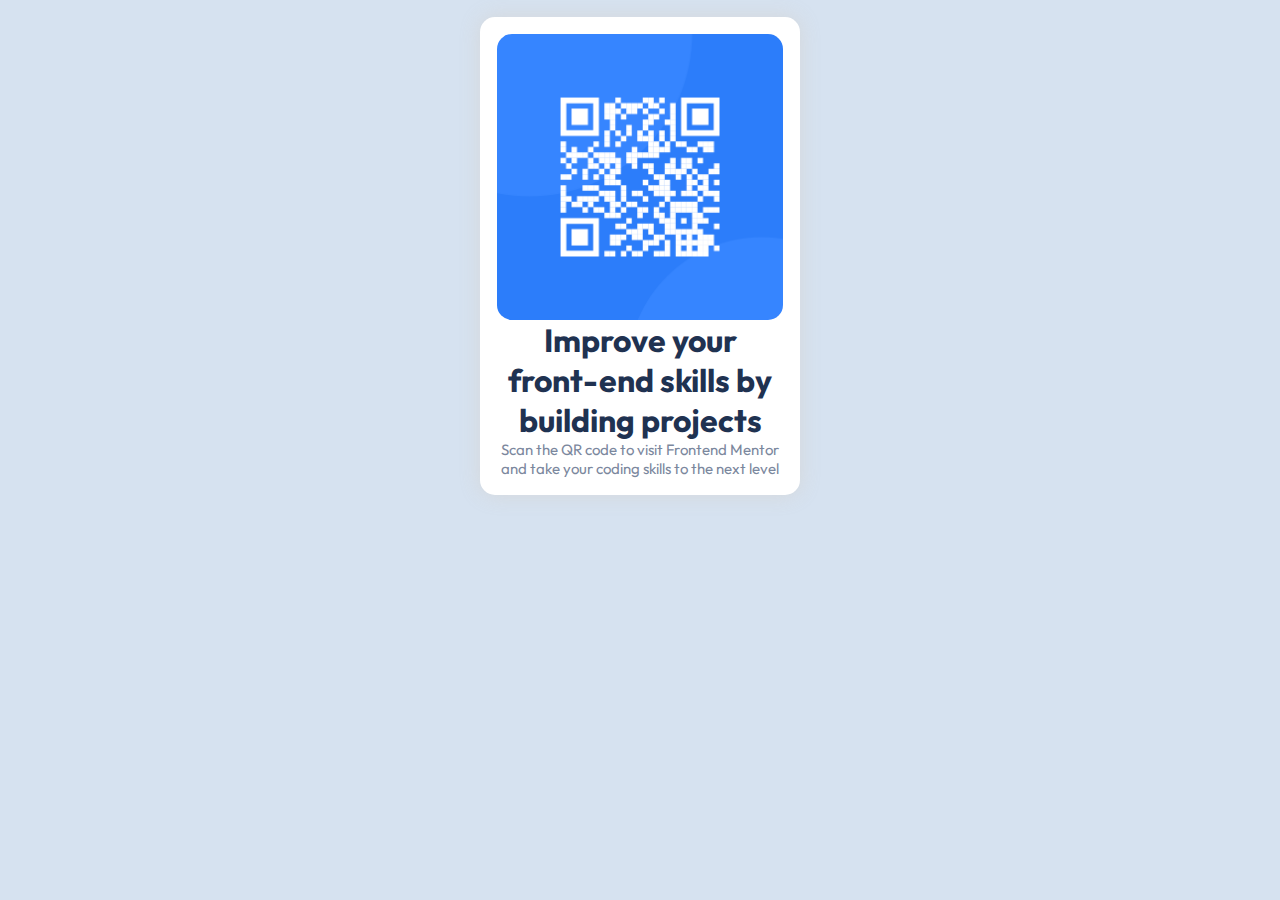
==== qr-code-component-main/index.html @ d6944c2d "Add files via upload" ====
<!DOCTYPE html>
<html lang="en">

<head>
  <meta charset="UTF-8">
  <meta name="viewport" content="width=device-width, initial-scale=1.0"> <!-- displays site properly based on user's device -->
  <meta name="description" content="Solution to the QR Code Component Challenge on Frontend Mentor">

  <link rel="icon" type="image/png" sizes="32x32" href="./images/favicon-32x32.png">
  <link rel="stylesheet" href="style.css">

  <title>Frontend Mentor | QR code component</title>

</head>

<body>
  <main>
    <img src="images/image-qr-code.png" alt="qr-code-image" height="300" width="300">
    <div>
    <h1>Improve your front-end skills by building projects</h1>
    <p>Scan the QR code to visit Frontend Mentor and take your coding skills to the next level</p>
  </div>
  </main>

  <!-- <div class="attribution">
    Challenge by <a href="https://www.frontendmentor.io?ref=challenge" target="_blank">Frontend Mentor</a>.
    Coded by <a href="https://github.com/AminaAsif9">Ammy</a>.
  </div> -->
</body>

</html>
---- qr-code-component-main/style.css ----
@import url('https://fonts.googleapis.com/css2?family=Outfit:wght@400;700&display=swap');
*{
    margin: 0;
    padding: 0;
    box-sizing: border-box;
}

body{
    font-family: 'Outfit', sans-serif;
    background-color: hsl(212, 45%, 89%);
    display: grid;
    place-items: center;
    text-align: center;
}

p{
    color: hsl(220, 15%, 55%);
    font-size:15px;
    font-weight: 400;
    /* margin: 0px 65px; */
}

h1{
    color: hsl(218, 44%, 22%);
    font-weight: 700;
    /* margin: 26px 0px; */
}

img {
    max-width: 100%;
    height: auto;
    border-radius: 15px;
  }

main{
    background-color: hsl(0, 0%, 100%);
    border-radius: 15px;
    display: flex;
    flex-direction: column;
    align-items: center;
    justify-content: center;
    box-shadow: 0px 0px 20px rgb(213 213 213 / 83%);
    /* padding: 19px 0px; */
    /* margin: 140px; */
    max-width: 320px;
  padding: 1.075em;
  margin: 1.075em;
}

.attribution, a{
    color: hsl(218, 44%, 22%);
    text-decoration: none;
}

a:hover{
    color: hsl(220, 15%, 55%);
}
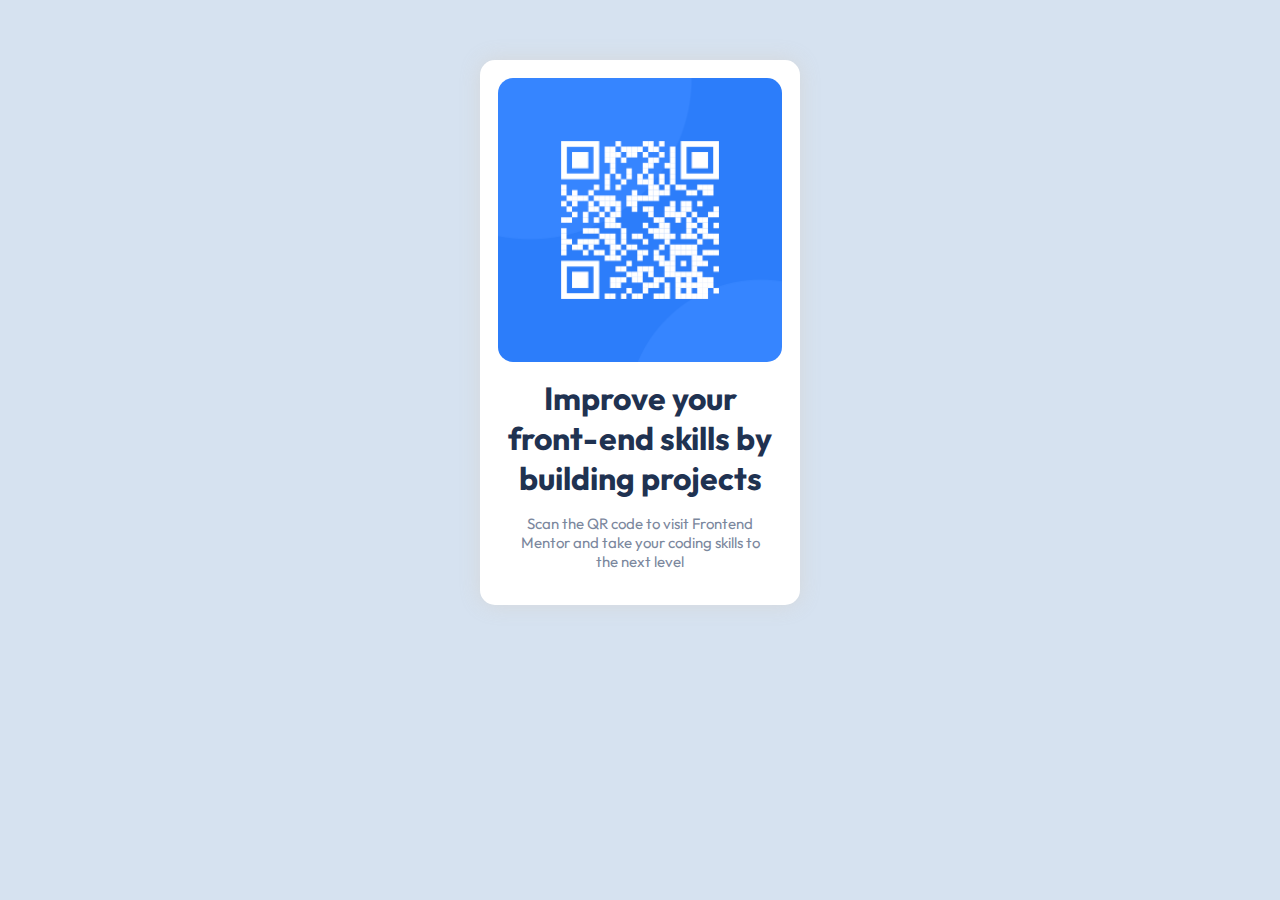
==== commit acbf0a4f: "Update index.html" ====
--- a/qr-code-component-main/index.html
+++ b/qr-code-component-main/index.html
@@ -1,3 +1,4 @@
+<!-- will be updated soon  -->
 <!DOCTYPE html>
 <html lang="en">
 
@@ -28,4 +29,4 @@
   </div> -->
 </body>
 
-</html>+</html>
--- a/qr-code-component-main/style.css
+++ b/qr-code-component-main/style.css
@@ -17,13 +17,13 @@
     color: hsl(220, 15%, 55%);
     font-size:15px;
     font-weight: 400;
-    /* margin: 0px 65px; */
+    margin: 16px 11px;
 }
 
 h1{
     color: hsl(218, 44%, 22%);
     font-weight: 700;
-    /* margin: 26px 0px; */
+    margin: 16px 0px;
 }
 
 img {
@@ -40,11 +40,9 @@
     align-items: center;
     justify-content: center;
     box-shadow: 0px 0px 20px rgb(213 213 213 / 83%);
-    /* padding: 19px 0px; */
-    /* margin: 140px; */
     max-width: 320px;
-  padding: 1.075em;
-  margin: 1.075em;
+  padding: 18px;
+  margin:60px 18px;
 }
 
 .attribution, a{
@@ -54,4 +52,4 @@
 
 a:hover{
     color: hsl(220, 15%, 55%);
-}+}
